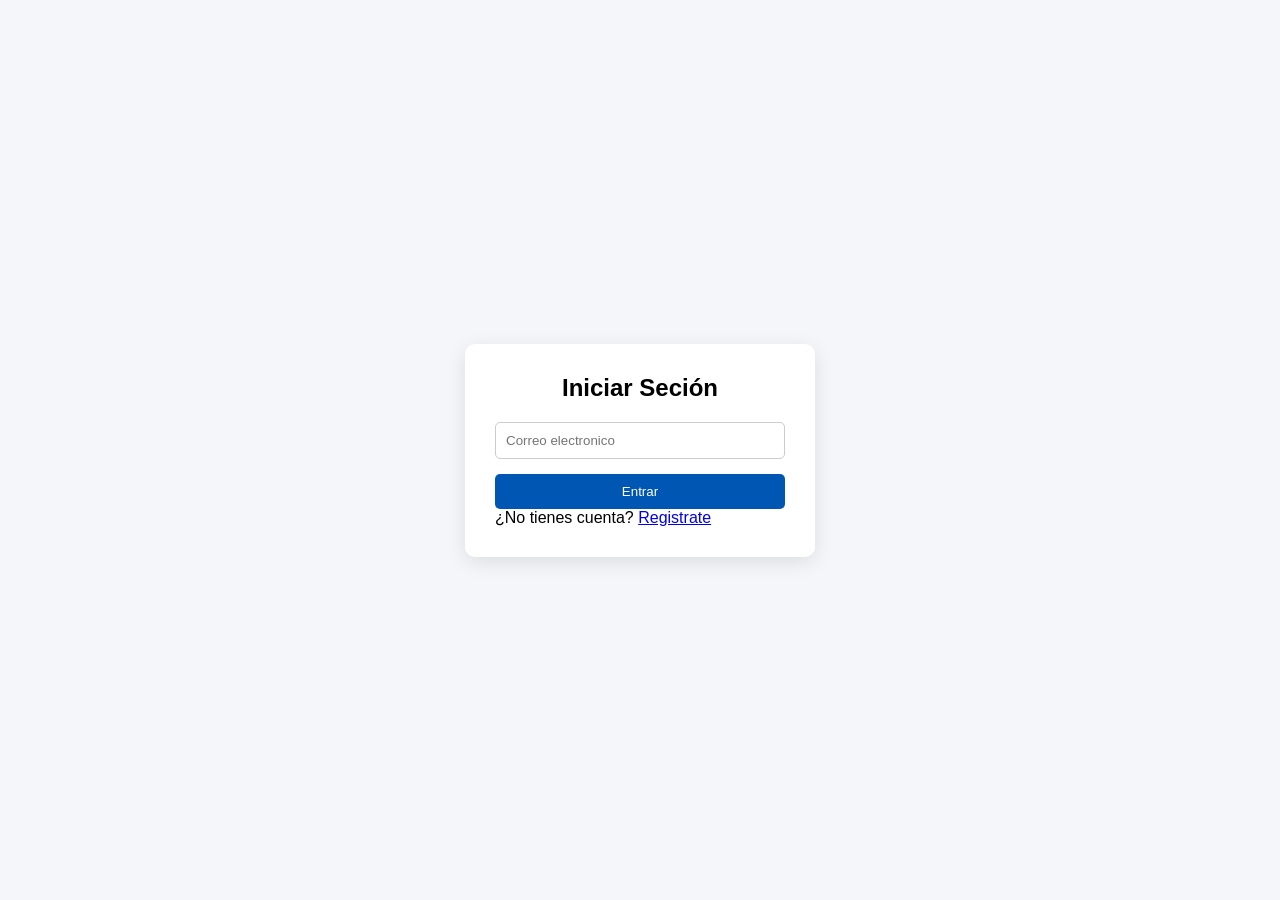
==== Fronted/login.html @ e692eae2 "login profesional" ====
<!DOCTYPE html>
<html lang="es">
<head>
    <meta charset="UTF-8">
    <title>Login</title>
    <link rel="stylesheet" href="css/style.css">
</head>
<body>

    <div class="container">
        <div class="card">
            <h2>Iniciar Seción</h2>

            <form>
                <input tipe="email" placeholder="Correo electronico" required>
                <button type="submit">Entrar</button>
            </form>

            <p>¿No tienes cuenta? <a href="register.html">Registrate</a></p>
        </div>
    </div>

</body>
</html>
---- Fronted/css/style.css ----
* { 
    box-sizing: border-box;
    margin: 0;
    padding: 0;
    font-family: Arial, Helvetica, sans-serif;
}

body {
    background: #f4f6f9;
}

nav{
    background: #111;
    color: white;
    text-decoration: none;
}

.container {
    height: 100vh;
    display: flex;
    justify-content: center;
    align-items: center;
}

.card {
    background: white;
    padding: 30px;
    width: 350px;
    border-radius: 10px;
    box-shadow: 0px 5px 20px rgba(0, 0, 0, 0.1);
}

.card h2 {
    margin-bottom: 20px;
    text-align: center;
}

form {
    display: flex;
    flex-direction: column;
}

input {
    padding: 10px;
    margin-bottom: 15px;
    border: 1px solid #ccc;
    border-radius: 5px;
}

button {
    padding: 10px;
    background: #007bff;
    color: white;
    border: none;
    border-radius: 5px;
    cursor: pointer;
}

button {
    background: #0056b3;
}
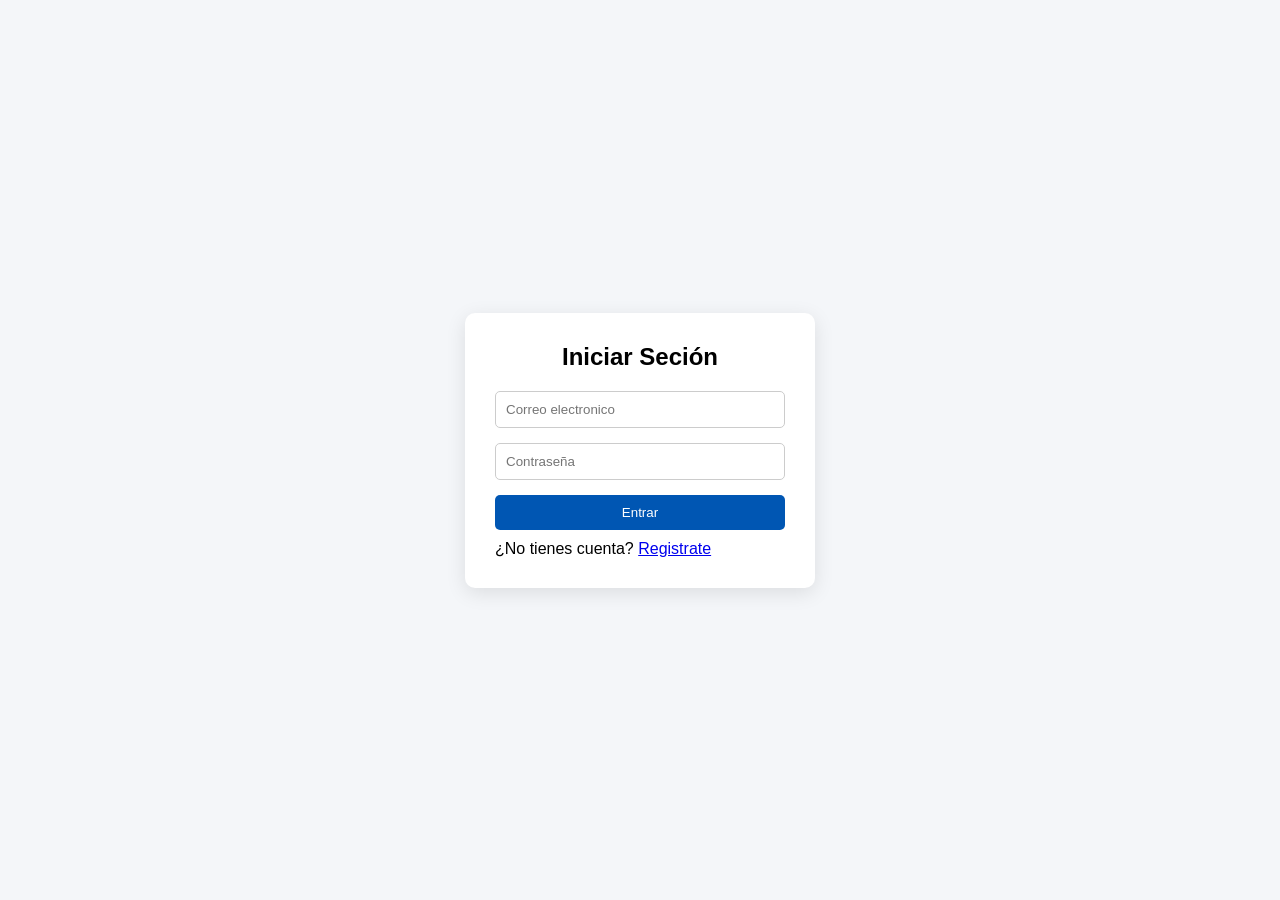
==== commit 084d8236: "login con javascript funcional" ====
--- a/Fronted/login.html
+++ b/Fronted/login.html
@@ -11,10 +11,15 @@
         <div class="card">
             <h2>Iniciar Seción</h2>
 
-            <form>
-                <input tipe="email" placeholder="Correo electronico" required>
-                <button type="submit">Entrar</button>
+            <form id="loginfrom">
+                <input type="email" id="email" placeholder="Correo electronico" required>
+                <input type="password" id="password" placeholder="Contraseña" required>
+                <button type="submit">Entrar</button> 
             </form>
+
+            <p id="error" style="color: red; margin-top: 10px;"></p>
+
+            <script src="js/app.js"></script>
 
             <p>¿No tienes cuenta? <a href="register.html">Registrate</a></p>
         </div>
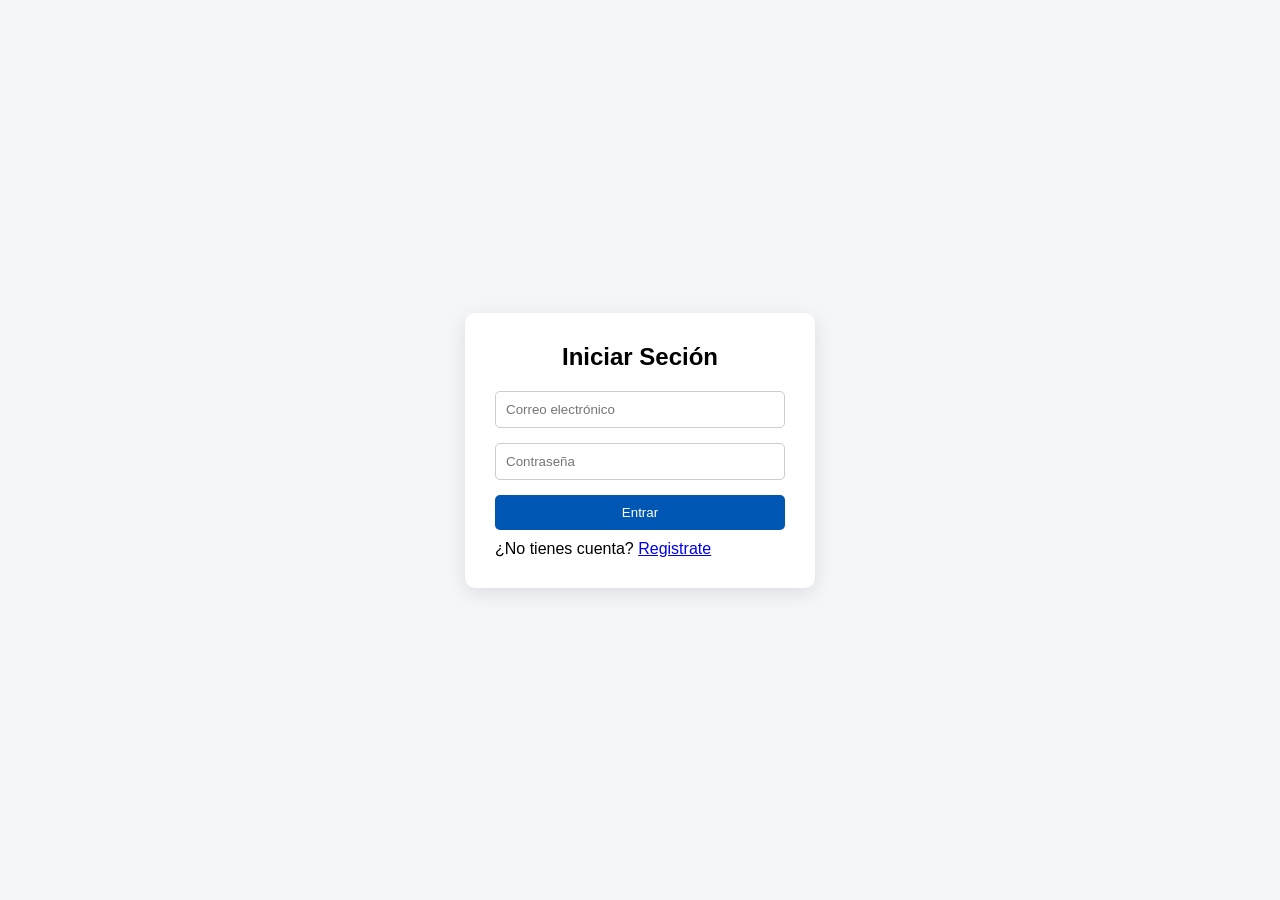
==== commit e61ce5f2: "login funcionando correctamente" ====
--- a/Fronted/login.html
+++ b/Fronted/login.html
@@ -11,15 +11,15 @@
         <div class="card">
             <h2>Iniciar Seción</h2>
 
-            <form id="loginfrom">
-                <input type="email" id="email" placeholder="Correo electronico" required>
+            <form id="loginForm">
+                <input type="email" id="email" placeholder="Correo electrónico" required>
                 <input type="password" id="password" placeholder="Contraseña" required>
-                <button type="submit">Entrar</button> 
+                <button type="submit">Entrar</button>
             </form>
 
-            <p id="error" style="color: red; margin-top: 10px;"></p>
+<p id="error" style="color:red; margin-top:10px;"></p>
 
-            <script src="js/app.js"></script>
+<script src="js/app.js"></script>
 
             <p>¿No tienes cuenta? <a href="register.html">Registrate</a></p>
         </div>
